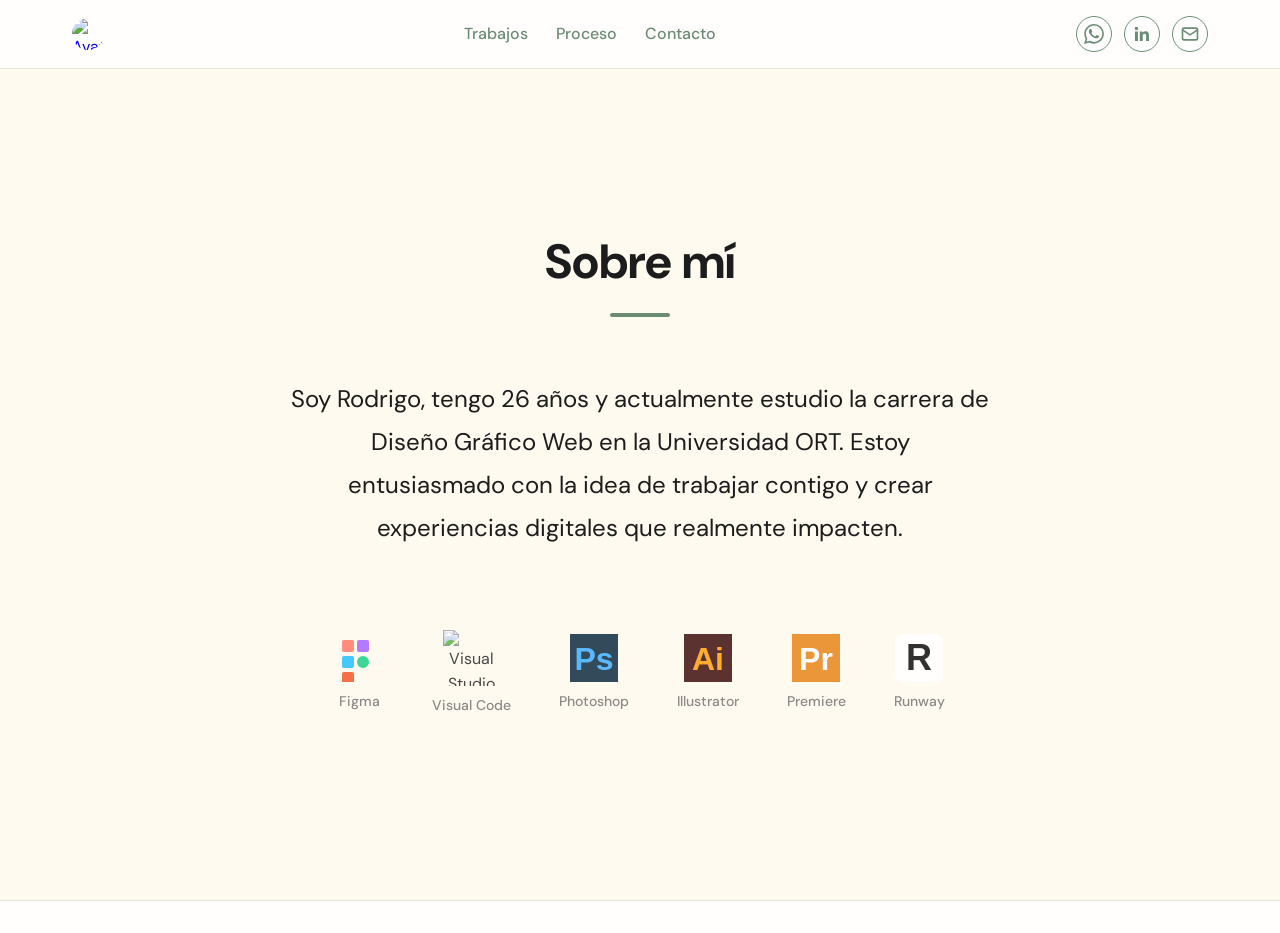
==== sobre-mi/sobremi.html @ 4bc50e7a "Unify only header-to-gallery spacing across projects." ====
﻿<!DOCTYPE html>
<html lang="es">
<head>
  <!-- Google Tag Manager -->
  <script>(function(w,d,s,l,i){w[l]=w[l]||[];w[l].push({'gtm.start':
  new Date().getTime(),event:'gtm.js'});var f=d.getElementsByTagName(s)[0],
  j=d.createElement(s),dl=l!='dataLayer'?'&l='+l:'';j.async=true;j.src=
  'https://www.googletagmanager.com/gtm.js?id='+i+dl;f.parentNode.insertBefore(j,f);
  })(window,document,'script','dataLayer','GTM-TQRMFVGJ');</script>
  <!-- End Google Tag Manager -->
  
  <meta charset="utf-8" />
  <meta name="viewport" content="width=device-width, initial-scale=1" />
  <title>Sobre mí — Rodrigo Caimi</title>
  <link rel="preconnect" href="https://fonts.googleapis.com">
  <link rel="preconnect" href="https://fonts.gstatic.com" crossorigin>
  <link href="https://fonts.googleapis.com/css2?family=DM+Sans:ital,opsz,wght@0,9..40,100..1000;1,9..40,100..1000&display=swap" rel="stylesheet">
  <link rel="stylesheet" href="../css/styles.css?v=20260715d">
</head>
<body>
  <!-- Google Tag Manager (noscript) -->
  <noscript><iframe src="https://www.googletagmanager.com/ns.html?id=GTM-TQRMFVGJ"
  height="0" width="0" style="display:none;visibility:hidden"></iframe></noscript>
  <!-- End Google Tag Manager (noscript) -->
  
  <header>
    <div class="header-inner">
      <div class="logo">
        <a href="../index.html" aria-label="Inicio">
          <img class="logo-mark" src="https://avatars.githubusercontent.com/u/124599?v=4" alt="Avatar" width="32" height="32" style="border-radius:50%; display:block;"/>
        </a>
      </div>
      <nav>
        <a href="../index.html#trabajos">Trabajos</a>
        <a href="../index.html#proceso">Proceso</a>
        <a href="../index.html#contacto">Contacto</a>
      </nav>
      <div class="actions">
        <!-- WhatsApp -->
        <a class="icon-btn" href="https://wa.me/59898367025" target="_blank" rel="noopener" title="WhatsApp" aria-label="WhatsApp">
          <svg width="20" height="20" viewBox="0 0 24 24" fill="currentColor" aria-hidden="true">
            <path d="M20.52 3.48A11.86 11.86 0 0 0 12.06 0C5.58.03.31 5.3.34 11.78c.01 2.07.54 4.08 1.55 5.86L0 24l6.5-1.85a11.73 11.73 0 0 0 5.58 1.43h.05c6.47 0 11.74-5.27 11.76-11.75a11.7 11.7 0 0 0-3.37-8.35Zm-8.46 18.1a9.73 9.73 0 0 1-4.95-1.35l-.35-.2-3.86 1.1 1.12-3.76-.23-.39a9.74 9.74 0 0 1-1.49-5.2C2.28 6.41 6.8 1.9 12.1 1.9a9.79 9.79 0 0 1 6.95 2.88 9.76 9.76 0 0 1 2.85 6.96c-.02 5.37-4.53 9.88-9.84 9.84Zm5.6-7.29c-.31-.16-1.82-.9-2.1-1.01-.28-.1-.49-.16-.7.16-.2.31-.8 1.01-.98 1.22-.18.2-.36.23-.67.08-.31-.16-1.3-.48-2.48-1.52-.92-.82-1.54-1.84-1.72-2.15-.18-.31-.02-.48.14-.64.14-.14.31-.36.46-.54.15-.18.2-.31.31-.52.1-.2.05-.39-.03-.54-.08-.16-.7-1.68-.96-2.3-.25-.6-.5-.52-.7-.53h-.6c-.2 0-.52.08-.79.39-.27.31-1.04 1.02-1.04 2.49 0 1.46 1.07 2.87 1.22 3.07.15.21 2.1 3.19 5.08 4.47.71.31 1.26.5 1.69.64.71.22 1.36.19 1.87.12.57-.09 1.82-.74 2.08-1.45.26-.71.26-1.31.18-1.45-.07-.14-.28-.23-.59-.39Z"/>
          </svg>
        </a>
        <!-- LinkedIn -->
        <a class="icon-btn" href="https://www.linkedin.com/in/rodrigo-caimi-a429a2186/" target="_blank" rel="noopener" title="LinkedIn" aria-label="LinkedIn">
          <svg width="20" height="20" viewBox="0 0 24 24" fill="currentColor" aria-hidden="true">
            <path d="M20.45 20.45h-3.55v-5.6c0-1.34-.02-3.07-1.87-3.07-1.87 0-2.16 1.46-2.16 2.97v5.7H9.32V9h3.4v1.56h.05c.47-.9 1.62-1.85 3.33-1.85 3.56 0 4.22 2.34 4.22 5.37v6.37zM5.34 7.43a2.06 2.06 0 1 1 0-4.12 2.06 2.06 0 0 1 0 4.12zM7.12 20.45H3.55V9h3.57v11.45z"/>
          </svg>
        </a>
        <!-- Gmail - sobre -->
        <a class="icon-btn" href="https://mail.google.com/mail/?view=cm&fs=1&to=ds.rodrigocaimi@gmail.com" target="_blank" rel="noopener" title="Gmail" aria-label="Gmail">
          <svg width="20" height="20" viewBox="0 0 24 24" fill="none" stroke="currentColor" stroke-width="2">
            <rect x="3" y="5" width="18" height="14" rx="2"/>
            <polyline points="3 7 12 13 21 7"/>
          </svg>
        </a>
      </div>
    </div>
  </header>

  <main>
    <section id="sobre-mi-detalle" class="about-page">
      <div class="about-section">
        <h1>Sobre mí</h1>
        <div class="about-intro">
          <p>Soy Rodrigo, tengo 26 años y actualmente estudio la carrera de Diseño Gráfico Web en la Universidad ORT. Estoy entusiasmado con la idea de trabajar contigo y crear experiencias digitales que realmente impacten.</p>
        </div>
        <div class="tools-horizontal">
          <div class="tool-item-with-label">
            <svg width="48" height="48" viewBox="0 0 24 24" aria-hidden="true">
              <rect x="3" y="3" width="6" height="6" rx="1" fill="#FF7262"/>
              <rect x="10.5" y="3" width="6" height="6" rx="1" fill="#A259FF"/>
              <rect x="3" y="11" width="6" height="6" rx="1" fill="#1ABCFE"/>
              <circle cx="13.5" cy="14" r="3" fill="#0ACF83"/>
              <rect x="3" y="19" width="6" height="6" rx="1" fill="#F24E1E"/>
            </svg>
            <span>Figma</span>
          </div>
          <div class="tool-item-with-label">
            <img src="../IMAGENES/visual-imagen.webp" alt="Visual Studio Code" width="48" height="48">
            <span>Visual Code</span>
          </div>
          <div class="tool-item-with-label">
            <svg width="48" height="48" viewBox="0 0 24 24" aria-hidden="true">
              <rect width="24" height="24" fill="#001e36"/>
              <text x="12" y="18" font-family="Arial, sans-serif" font-size="16" font-weight="bold" fill="#31A8FF" text-anchor="middle">Ps</text>
            </svg>
            <span>Photoshop</span>
          </div>
          <div class="tool-item-with-label">
            <svg width="48" height="48" viewBox="0 0 24 24" aria-hidden="true">
              <rect width="24" height="24" fill="#330000"/>
              <text x="12" y="18" font-family="Arial, sans-serif" font-size="16" font-weight="bold" fill="#FF9A00" text-anchor="middle">Ai</text>
            </svg>
            <span>Illustrator</span>
          </div>
          <div class="tool-item-with-label">
            <svg width="48" height="48" viewBox="0 0 24 24" aria-hidden="true">
              <rect width="24" height="24" fill="#E87D0D"/>
              <text x="12" y="18" font-family="Arial, sans-serif" font-size="16" font-weight="bold" fill="#fff" text-anchor="middle">Pr</text>
            </svg>
            <span>Premiere</span>
          </div>
          <div class="tool-item-with-label">
            <svg width="48" height="48" viewBox="0 0 24 24" aria-hidden="true">
              <rect width="24" height="24" fill="#fff" rx="4"/>
              <text x="12" y="18" font-family="Arial, sans-serif" font-size="18" font-weight="bold" fill="#000" text-anchor="middle">R</text>
            </svg>
            <span>Runway</span>
          </div>
        </div>
      </div>
    </section>
  </main>

  <footer>
    <div class="footer-inner">
      <div class="spacer"></div>
    </div>
  </footer>

  <!-- Start of HubSpot Embed Code -->
  <script type="text/javascript" id="hs-script-loader" async defer src="//js.hs-scripts.com/50645247.js"></script>
  <!-- End of HubSpot Embed Code -->
</body>
</html>
---- css/styles.css ----
/* ============================================
   VARIABLES
   ============================================ */
:root {
  --bg: #FFFAF0;
  --fg: #1C1C1C;
  --muted: #6E6E6E;
  --accent: #6C8DFF;
  --accent2: #E38BA3;
  --card: #FFFFFF;
  --line: #EAE4D6;
  --container: 1200px;
  --gutter: 32px;
  --header-h: 72px;
  --brand: #6b8c72;
  --brand-hover: rgba(107, 140, 114, 0.85);
}

/* ============================================
   RESET Y BASE
   ============================================ */
* {
  box-sizing: border-box;
  margin: 0;
  padding: 0;
}

html,
body {
  font-family: 'DM Sans', ui-sans-serif;
  color: var(--fg);
  background: var(--bg);
  line-height: 1.6;
  overflow-x: hidden;
}

body,
button,
input,
textarea,
select,
a,
.btn,
nav a,
.icon-btn span,
h1, h2, h3, h4, h5, h6 {
  font-family: inherit;
}

button {
  font: inherit;
}

a, a:hover, a:focus, a:active {
  text-decoration: none !important;
}



/* ============================================
   HEADER Y NAVEGACIÓN
   ============================================ */
header {
  position: fixed;
  top: 0;
  left: 0;
  width: 100%;
  z-index: 50;
  background: rgba(255, 255, 255, 0.8);
  backdrop-filter: blur(8px);
  border-bottom: 1px solid var(--line);
}

.header-inner {
  display: flex;
  justify-content: space-between;
  align-items: center;
  max-width: var(--container);
  margin: 0 auto;
  padding: 16px var(--gutter);
}

.logo-mark {
  height: 32px;
  width: auto;
  display: block;
  border-radius: 50%;
}

nav a {
  color: var(--brand);
  text-decoration: none;
  margin: 0 12px;
  font-size: 16px;
  font-weight: 500;
  transition: color .2s ease;
}

nav a:hover {
  color: var(--brand-hover);
}

/* ============================================
   ICONOS SOCIALES
   ============================================ */
.actions {
  display: flex;
  align-items: center;
  gap: 12px;
  flex-wrap: nowrap;
}

.actions a {
  text-decoration: none;
}

.icon-btn {
  width: 36px;
  height: 36px;
  border-radius: 50%;
  border: 1px solid var(--brand);
  display: flex;
  align-items: center;
  justify-content: center;
  background: #fff;
  color: var(--brand);
  transition: background .15s ease, border-color .15s ease, transform .1s ease, color .15s ease;
}

.icon-btn:hover {
  background: rgba(107, 140, 114, 0.06);
  border-color: var(--brand);
  color: var(--brand);
  transform: translateY(-1px);
}

/* ============================================
   LAYOUT PRINCIPAL
   ============================================ */
main {
  height: 100vh;
  overflow-y: scroll;
  padding-top: var(--header-h);
  scroll-behavior: smooth;
}

section {
  min-height: auto;
  display: flex;
  flex-direction: column;
  justify-content: center;
  align-items: center;
  padding: 56px 0;
  animation: fadeIn 0.7s ease-in;
}

section.hero {
  min-height: calc(100dvh - var(--header-h));
  padding: clamp(32px, 4vh, 56px) 0;
  width: 100%;
}

/* ============================================
   HERO / SOBRE MÍ
   ============================================ */
.hero {
  display: grid;
  grid-template-columns: minmax(0, 1.05fr) minmax(0, 0.95fr);
  gap: clamp(36px, 5vw, 72px);
  align-items: center;
  justify-content: center;
  max-width: min(1320px, 94vw);
  width: 100%;
  margin: 0 auto;
  padding: 0 clamp(20px, 4vw, 48px);
}

.hero-copy {
  justify-self: stretch;
  max-width: none;
}

.hero-copy h1,
.hero-copy p {
  max-width: none;
}

.hero h1 {
  font-size: clamp(56px, 7vw, 88px);
  line-height: 1.05;
  margin-bottom: 18px;
  letter-spacing: -0.03em;
}

.hero .sub {
  color: var(--muted);
  margin-bottom: 18px;
  font-size: clamp(18px, 1.6vw, 24px);
  line-height: 1.45;
}

.hero .desc {
  color: var(--fg);
  font-size: clamp(17px, 1.35vw, 20px);
  max-width: 560px;
  margin-bottom: 32px;
  line-height: 1.65;
}

.hero-image {
  width: min(560px, 40vw);
  max-width: 100%;
  aspect-ratio: 3 / 4;
  height: auto;
  border-radius: 28px;
  overflow: hidden;
  justify-self: end;
  box-shadow: 0 16px 40px rgba(0, 0, 0, 0.12);
  background: url('../IMAGENES/Principal.jpg') center center / cover no-repeat;
}

.hero .cta {
  gap: 16px;
}

.hero .btn {
  padding: 16px 28px;
  font-size: 17px;
}

#trabajos,
#proceso {
  padding: 48px 0;
}

#contacto {
  padding: 56px 0 72px;
}

@keyframes fadeIn {
  from {
    opacity: 0;
    transform: translateY(20px);
  }
  to {
    opacity: 1;
    transform: translateY(0);
  }
}

/* ============================================
   BOTONES
   ============================================ */
.cta {
  display: flex;
  gap: 20px;
  flex-wrap: wrap;
}

.btn {
  padding: 16px 32px;
  border-radius: 10px;
  border: 1px solid var(--line);
  font-weight: 600;
  font-size: 18px;
  cursor: pointer;
  text-decoration: none !important;
  transition: background .15s ease, border-color .15s ease, color .15s ease, transform .1s ease;
}

.btn-primary {
  background: var(--brand);
  color: #fff;
  border: 1px solid var(--brand);
}

.btn-primary:hover {
  background: rgba(107, 140, 114, 0.90);
  border-color: rgba(107, 140, 114, 0.90);
}

.btn-secondary {
  background: #fff;
  color: var(--brand);
  border: 1px solid var(--brand);
}

.btn-secondary:hover {
  background: rgba(107, 140, 114, 0.06);
  color: var(--brand);
  border-color: var(--brand);
}

/* ============================================
   TRABAJOS
   ============================================ */
#trabajos h2 {
  font-size: 42px;
  margin-bottom: 28px;
  text-align: center;
  position: relative;
  display: inline-block;
  padding-bottom: 16px;
}

#trabajos h2::after {
  content: '';
  position: absolute;
  bottom: 0;
  left: 50%;
  transform: translateX(-50%);
  width: 60px;
  height: 4px;
  background: var(--brand);
  border-radius: 2px;
}

.work-section {
  max-width: var(--container);
  margin: 0 auto;
  padding: 0 var(--gutter);
  text-align: center;
}

.work-container {
  display: grid;
  grid-template-columns: repeat(12, 1fr);
  grid-auto-rows: minmax(130px, auto);
  gap: 16px;
  max-width: 1200px;
  margin: 0 auto;
  grid-auto-flow: dense;
}

.card {
  background: var(--card);
  border: 1px solid var(--line);
  border-radius: 18px;
  overflow: hidden;
  transition: transform 0.35s cubic-bezier(0.22, 1, 0.36, 1), border-color 0.3s ease, box-shadow 0.35s ease;
  display: flex;
  flex-direction: column;
  cursor: pointer;
  min-height: 0;
  animation: cardIn 0.55s ease backwards;
  width: auto;
  height: auto;
}

.card:nth-child(1) { animation-delay: 0.05s; }
.card:nth-child(2) { animation-delay: 0.12s; }
.card:nth-child(3) { animation-delay: 0.19s; }
.card:nth-child(4) { animation-delay: 0.26s; }
.card:nth-child(5) { animation-delay: 0.33s; }

@keyframes cardIn {
  from {
    opacity: 0;
    transform: translateY(16px) scale(0.98);
  }
  to {
    opacity: 1;
    transform: translateY(0) scale(1);
  }
}

.card:hover {
  transform: translateY(-6px) scale(1.01);
  border-color: var(--brand);
  box-shadow: 0 14px 32px rgba(0, 0, 0, 0.1);
}

.card-featured {
  grid-column: span 7;
  grid-row: span 2;
  min-height: 340px;
}

.card-third {
  grid-column: span 4;
  grid-row: span 2;
  min-height: 340px;
}

.card-tall {
  grid-column: span 5;
  grid-row: span 2;
  min-height: 340px;
}

.card-wide {
  grid-column: span 7;
  grid-row: span 1;
  min-height: 200px;
}

.card-half,
.card-compact {
  grid-column: span 5;
  grid-row: span 1;
  min-height: 200px;
}

.card-large-h {
  grid-column: span 7;
  grid-row: span 1;
}

.card-vertical {
  grid-column: span 5;
  grid-row: span 2;
}

.card-full {
  grid-column: span 12;
  grid-row: span 1;
  min-height: 220px;
}

.card-placeholder {
  pointer-events: none;
  border-style: dashed;
  background: #F7F3EA;
}

.card-placeholder .thumb {
  background: repeating-linear-gradient(
    -45deg,
    #EAE4D6,
    #EAE4D6 12px,
    #F3EEE3 12px,
    #F3EEE3 24px
  );
}

.card-placeholder .card-body {
  color: var(--muted);
  font-weight: 600;
}

.thumb {
  background: #EAE4D6;
  display: flex;
  align-items: center;
  justify-content: center;
  overflow: hidden;
  flex: 1;
  min-height: 0;
  position: relative;
}

.thumb::after {
  display: none;
}

.card-featured .thumb,
.card-third .thumb,
.card-tall .thumb,
.card-vertical .thumb {
  min-height: 0;
}

.card-wide .thumb,
.card-half .thumb,
.card-compact .thumb,
.card-large-h .thumb,
.card-full .thumb {
  aspect-ratio: 16 / 9;
}

.thumb img {
  width: 100%;
  height: 100%;
  object-fit: cover;
  transition: transform 0.5s cubic-bezier(0.22, 1, 0.36, 1), filter 0.4s ease;
  filter: grayscale(0.5);
}

.card:hover .thumb img {
  transform: scale(1.06);
  filter: grayscale(0);
}

.card-body {
  padding: 14px 18px;
  font-size: 18px;
  font-weight: 700;
  text-align: left;
  flex-shrink: 0;
  display: flex;
  align-items: center;
  justify-content: space-between;
  gap: 8px;
  letter-spacing: normal;
  background: transparent;
  border-top: none;
}

.card-body::after {
  content: '→';
  color: var(--brand);
  font-size: 20px;
  opacity: 0;
  transform: translateX(-6px);
  transition: opacity 0.25s ease, transform 0.25s ease;
}

.card:hover .card-body::after {
  opacity: 1;
  transform: translateX(0);
}

.img-contain {
  object-fit: contain !important;
}

/* ============================================
   PROCESO
   ============================================ */
#proceso h2 {
  font-size: 42px;
  margin-bottom: 28px;
  text-align: center;
  position: relative;
  display: inline-block;
  padding-bottom: 16px;
}

#proceso h2::after {
  content: '';
  position: absolute;
  bottom: 0;
  left: 50%;
  transform: translateX(-50%);
  width: 60px;
  height: 4px;
  background: var(--brand);
  border-radius: 2px;
}

.process-section {
  max-width: 1400px;
  margin: 0 auto;
  padding: 0 var(--gutter);
  text-align: center;
}

.steps {
  display: grid;
  grid-template-columns: repeat(4, 1fr);
  gap: 14px;
  max-width: 1100px;
  margin: 0 auto;
  align-items: stretch;
}

.step {
  background: var(--card);
  border: 1px solid var(--line);
  border-radius: 16px;
  padding: 22px 20px;
  font-size: 15px;
  line-height: 1.6;
  box-shadow: 0 4px 12px rgba(0, 0, 0, 0.04);
  text-align: left;
  display: flex;
  flex-direction: column;
  gap: 10px;
  transition: transform 0.3s ease, border-color 0.3s ease, box-shadow 0.3s ease;
}

.step:hover {
  transform: translateY(-4px);
  border-color: rgba(107, 140, 114, 0.45);
  box-shadow: 0 10px 24px rgba(0, 0, 0, 0.08);
}

.step .head {
  display: flex;
  align-items: center;
  gap: 10px;
  color: var(--brand);
}

.step-num {
  display: inline-flex;
  align-items: center;
  justify-content: center;
  min-width: 32px;
  height: 32px;
  border-radius: 999px;
  background: rgba(107, 140, 114, 0.12);
  color: var(--brand);
  font-size: 13px;
  font-weight: 700;
  flex-shrink: 0;
}

.step h3 {
  font-size: 18px;
  margin: 0;
}

.step p {
  color: var(--muted);
  font-size: 14px;
  margin: 0;
}

.step-arrow {
  display: none;
}

/* ============================================
   SOBRE MÍ DETALLE
   ============================================ */
#sobre-mi-detalle h2 {
  font-size: 48px;
  margin-bottom: 40px;
  text-align: center;
  position: relative;
  display: inline-block;
  padding-bottom: 16px;
}

#sobre-mi-detalle h2::after {
  content: '';
  position: absolute;
  bottom: 0;
  left: 50%;
  transform: translateX(-50%);
  width: 60px;
  height: 4px;
  background: var(--brand);
  border-radius: 2px;
}

.about-section {
  max-width: var(--container);
  margin: 0 auto;
  padding: 0 var(--gutter);
  text-align: center;
}

.about-content {
  display: grid;
  grid-template-columns: 1fr 1fr;
  gap: 40px;
  max-width: 900px;
  margin: 0 auto;
}

.about-card {
  background: var(--card);
  border: 1px solid var(--line);
  border-radius: 20px;
  padding: 32px;
  box-shadow: 0 6px 14px rgba(0, 0, 0, 0.05);
}

.about-card h3 {
  font-size: 24px;
  margin-bottom: 24px;
  color: var(--brand);
}

.about-item {
  display: flex;
  align-items: flex-start;
  gap: 16px;
  text-align: left;
}

.about-item svg {
  flex-shrink: 0;
  color: var(--brand);
  margin-top: 4px;
}

.about-item p {
  margin: 0;
  line-height: 1.8;
}

.tools-grid {
  display: grid;
  grid-template-columns: repeat(3, 1fr);
  gap: 20px;
}

.tool-item {
  display: flex;
  flex-direction: column;
  align-items: center;
  gap: 8px;
  padding: 16px;
  border-radius: 12px;
  transition: background .2s ease;
}

.tool-item:hover {
  background: rgba(107, 140, 114, 0.05);
}

.tool-item svg {
  opacity: 0.8;
  transition: opacity .2s ease;
}

.tool-item:hover svg {
  opacity: 1;
}

.tool-item span {
  font-size: 14px;
  font-weight: 500;
  color: var(--muted);
}

/* ============================================
   CONTACTO
   ============================================ */
#contacto h2 {
  font-size: 42px;
  margin-bottom: 24px;
}

form {
  display: grid;
  grid-template-columns: 1fr 1fr;
  gap: 20px;
  max-width: 900px;
  width: 100%;
  font-size: 20px;
}

form .full {
  grid-column: 1 / -1;
}

input,
textarea {
  width: 100%;
  padding: 16px 18px;
  border-radius: 12px;
  border: 1px solid var(--line);
  background: var(--card);
  font: inherit;
}

textarea {
  min-height: 180px;
  resize: vertical;
}

.contact-actions {
  display: flex;
  justify-content: center;
  gap: 20px;
  margin-top: 24px;
}

/* ============================================
   RESPONSIVE
   ============================================ */
@media (max-width: 1024px) {
  section {
    padding: 44px 0;
  }

  section.hero {
    min-height: auto;
    padding: 40px 0;
  }

  .work-container {
    grid-template-columns: repeat(6, 1fr);
    grid-auto-rows: minmax(120px, auto);
  }

  .card-featured,
  .card-large-h,
  .card-wide,
  .card-full {
    grid-column: span 4;
    grid-row: span 1;
    min-height: 220px;
    height: auto;
  }

  .card-third,
  .card-tall,
  .card-compact,
  .card-half,
  .card-vertical {
    grid-column: span 2;
    grid-row: span 1;
    min-height: 220px;
    height: auto;
  }

  .steps {
    grid-template-columns: repeat(2, 1fr);
    gap: 12px;
  }
}

@media (max-width: 920px) {
  .hero {
    grid-template-columns: 1fr;
    text-align: center;
    gap: 36px;
    max-width: min(720px, 94vw);
  }

  .hero-copy {
    justify-self: center;
  }

  .hero .desc {
    margin-left: auto;
    margin-right: auto;
  }

  .hero .cta {
    justify-content: center;
  }

  .hero-image {
    justify-self: center;
    width: min(420px, 85vw);
  }

  .hero h1 {
    font-size: clamp(48px, 10vw, 64px);
  }

  form {
    grid-template-columns: 1fr;
  }

  .about-content {
    grid-template-columns: 1fr;
  }
}

@media (max-width: 640px) {
  section {
    padding: 36px 0;
  }

  #trabajos h2,
  #proceso h2,
  #contacto h2 {
    font-size: 34px;
    margin-bottom: 20px;
  }

  .work-container {
    grid-template-columns: 1fr;
    gap: 12px;
  }

  .card-featured,
  .card-third,
  .card-tall,
  .card-wide,
  .card-half,
  .card-compact,
  .card-large-h,
  .card-vertical,
  .card-full {
    grid-column: span 1;
    grid-row: span 1;
    min-height: 200px;
    height: auto;
  }

  .steps {
    grid-template-columns: 1fr;
  }

  .tools-grid {
    grid-template-columns: repeat(2, 1fr);
  }
}

/* ============================================
   DETALLE DE TRABAJO
   ============================================ */
.work-detail-hero {
  max-width: var(--container);
  width: 100%;
  margin: 0 auto;
  padding: 0 var(--gutter);
}

/* Galería: imagen principal + miniaturas */
.gallery {
  display: grid;
  grid-template-columns: 4fr 1fr;
  gap: 20px;
  align-items: stretch;
}

.main-image {
  border: 1px solid var(--line);
  border-radius: 20px;
  overflow: hidden;
  width: 100%;
  height: 640px;
  min-width: 0;
  box-shadow: 0 8px 20px rgba(0,0,0,0.1);
  position: relative;
}

.main-image img,
.main-image video {
  position: absolute;
  inset: 0;
  width: 100%;
  height: 100%;
  object-fit: cover;
  display: block;
  background: #111;
}

.main-image iframe.drive-embed {
  position: absolute;
  inset: 0;
  width: 100%;
  height: 100%;
  border: 0;
  background: #111;
}

.drive-fallback {
  position: absolute;
  inset: 0;
  display: block;
}

.drive-fallback img {
  position: absolute;
  inset: 0;
  width: 100%;
  height: 100%;
  object-fit: cover;
}

.drive-fallback-label {
  position: absolute;
  left: 50%;
  bottom: 18px;
  transform: translateX(-50%);
  background: rgba(0, 0, 0, 0.7);
  color: #fff;
  padding: 10px 14px;
  border-radius: 999px;
  font-size: 14px;
  white-space: nowrap;
  z-index: 2;
}

/* Solo espaciado header → cajas (igual en todos, como Café). No cambia layout de galerías. */
body[data-proyecto-id="1"] .work-detail-hero,
body[data-proyecto-id="2"] .work-detail-hero,
body[data-proyecto-id="3"] .work-detail-hero,
body[data-proyecto-id="4"] .work-detail-hero,
body[data-proyecto-id="5"] .work-detail-hero {
  padding-top: 48px !important;
}

body[data-proyecto-id="1"] .gallery,
body[data-proyecto-id="5"] .gallery {
  margin-top: 28px;
}

/* Galería vertical: Mayo Amarillo + Totem de Café */
body[data-proyecto-id="2"] .gallery,
body[data-proyecto-id="3"] .gallery {
  grid-template-columns: minmax(0, 4fr) minmax(110px, 1fr);
  gap: 16px;
  align-items: stretch;
  max-width: 980px;
  margin: 28px auto 0;
}

body[data-proyecto-id="2"] .main-image,
body[data-proyecto-id="3"] .main-image {
  height: auto;
  aspect-ratio: 9 / 16;
  max-height: min(78vh, 780px);
  width: 100%;
  border-radius: 20px;
  background: #f3f0e8;
}

body[data-proyecto-id="3"] .main-image {
  aspect-ratio: 972 / 1243;
  background: #dceef5;
}

body[data-proyecto-id="2"] .main-image img,
body[data-proyecto-id="3"] .main-image img {
  object-fit: contain !important;
  object-position: center center;
  background: inherit;
}

body[data-proyecto-id="2"] .thumbnails,
body[data-proyecto-id="3"] .thumbnails {
  display: grid;
  grid-template-columns: 1fr;
  grid-template-rows: repeat(4, 1fr);
  gap: 12px;
  height: 100%;
  align-self: stretch;
  max-height: min(78vh, 780px);
}

body[data-proyecto-id="2"] .thumb-item,
body[data-proyecto-id="3"] .thumb-item {
  border-radius: 12px;
  height: 100%;
  min-height: 0;
  overflow: hidden;
}

body[data-proyecto-id="2"] .thumb-item img,
body[data-proyecto-id="3"] .thumb-item img {
  width: 100%;
  height: 100%;
  object-fit: cover;
  object-position: center;
  display: block;
}

@media (max-width: 920px) {
  body[data-proyecto-id="2"] .gallery,
  body[data-proyecto-id="3"] .gallery {
    grid-template-columns: 1fr;
    max-width: 420px;
  }

  body[data-proyecto-id="2"] .main-image,
  body[data-proyecto-id="3"] .main-image {
    max-height: none;
  }

  body[data-proyecto-id="2"] .thumbnails,
  body[data-proyecto-id="3"] .thumbnails {
    grid-template-columns: repeat(4, 1fr);
    grid-template-rows: none;
    max-height: none;
    height: auto;
  }

  body[data-proyecto-id="2"] .thumb-item,
  body[data-proyecto-id="3"] .thumb-item {
    aspect-ratio: 9 / 16;
  }

  body[data-proyecto-id="3"] .thumb-item {
    aspect-ratio: 972 / 1243;
  }
}

.thumb-item.is-active {
  border-color: var(--brand);
}

.thumb-item.is-video {
  position: relative;
}

.thumb-item.is-video::after {
  content: '';
  position: absolute;
  inset: 0;
  margin: auto;
  width: 28px;
  height: 28px;
  border-radius: 50%;
  background: rgba(0, 0, 0, 0.55);
  box-shadow: inset 0 0 0 1px rgba(255, 255, 255, 0.35);
  background-image: url("data:image/svg+xml,%3Csvg xmlns='http://www.w3.org/2000/svg' width='12' height='12' viewBox='0 0 12 12'%3E%3Cpath fill='white' d='M3 1.5v9l8-4.5z'/%3E%3C/svg%3E");
  background-repeat: no-repeat;
  background-position: 55% 50%;
}

.thumbnails {
  display: grid;
  grid-template-columns: 1fr;
  gap: 12px;
}

.thumb-item {
  border: 1px solid var(--line);
  border-radius: 12px;
  overflow: hidden;
  cursor: pointer;
  transition: transform .15s ease, border-color .2s ease;
}

.thumb-item:hover {
  transform: translateY(-2px);
  border-color: var(--brand);
}

.thumb-item img {
  width: 100%;
  height: 100px;
  object-fit: cover;
  display: block;
}

/* Proyecto Fotográfico: fotos completas + altura estable */
body[data-proyecto-id="4"] .gallery {
  display: flex !important;
  flex-direction: column;
  grid-template-columns: none !important;
  gap: 20px;
  max-width: 960px;
  width: 100%;
  margin: 28px auto 0;
}

body[data-proyecto-id="4"] .main-image {
  position: relative;
  width: 100%;
  height: min(68vh, 620px) !important;
  min-height: 420px !important;
  max-height: 620px !important;
  aspect-ratio: auto !important;
  border-radius: 20px;
  background: #111;
  overflow: hidden;
  box-shadow: 0 8px 20px rgba(0, 0, 0, 0.1);
}

body[data-proyecto-id="4"] .main-image img {
  position: absolute !important;
  inset: 0 !important;
  width: 100% !important;
  height: 100% !important;
  max-height: none;
  object-fit: contain !important;
  object-position: center center;
  display: block;
  background: #111;
  margin: 0;
}

body[data-proyecto-id="4"] .thumbnails {
  display: grid !important;
  grid-template-columns: repeat(4, minmax(0, 1fr)) !important;
  grid-template-rows: none !important;
  gap: 14px;
  height: auto !important;
  max-height: none !important;
  align-self: stretch;
}

body[data-proyecto-id="4"] .thumb-item {
  border-radius: 14px;
  aspect-ratio: 4 / 3;
  height: auto !important;
  min-height: 0;
  overflow: hidden;
  background: #111;
  display: block;
  position: relative;
}

body[data-proyecto-id="4"] .thumb-item img {
  position: absolute;
  inset: 0;
  width: 100% !important;
  height: 100% !important;
  max-height: none;
  object-fit: contain !important;
  object-position: center center;
  display: block;
  background: #111;
}

@media (max-width: 920px) {
  body[data-proyecto-id="4"] .thumbnails {
    grid-template-columns: repeat(2, minmax(0, 1fr)) !important;
  }

  body[data-proyecto-id="4"] .main-image {
    height: min(58vh, 480px) !important;
    min-height: 320px !important;
    max-height: 480px !important;
  }

  body[data-proyecto-id="4"] .main-image img {
    max-height: none;
  }
}

/* Campaña Reel ORT: más ancho (sin subir la altura) */
body[data-proyecto-id="5"] .work-detail-hero,
body[data-proyecto-id="5"] .golden-section {
  max-width: min(1600px, 96vw);
  width: 100%;
  padding-left: clamp(16px, 3vw, 40px);
  padding-right: clamp(16px, 3vw, 40px);
}

body[data-proyecto-id="5"] .gallery {
  grid-template-columns: 1fr;
  gap: 20px;
}

body[data-proyecto-id="5"] .main-image {
  width: 100%;
  height: 640px;
  min-height: 0;
  border-radius: 24px;
}

body[data-proyecto-id="5"] .main-image img,
body[data-proyecto-id="5"] .main-image video {
  object-fit: contain;
  background: #151515;
}

body[data-proyecto-id="5"] .thumbnails {
  display: grid;
  grid-template-columns: repeat(4, minmax(0, 1fr));
  gap: 16px;
}

body[data-proyecto-id="5"] .thumb-item {
  border-radius: 14px;
  width: 100%;
}

body[data-proyecto-id="5"] .thumb-item img {
  width: 100%;
  height: 120px;
  object-fit: cover;
}

body[data-proyecto-id="5"] .golden-vertical {
  gap: 18px;
  width: 100%;
}

body[data-proyecto-id="5"] .golden-vertical .golden-item {
  width: 100%;
  border-radius: 16px;
  padding: 22px 36px;
}

body[data-proyecto-id="5"] .golden-vertical .golden-item h3 {
  font-size: 22px;
  margin-bottom: 10px;
}

body[data-proyecto-id="5"] .golden-vertical .golden-item p {
  font-size: 17px;
  line-height: 1.65;
  max-width: none;
}

@media (max-width: 920px) {
  body[data-proyecto-id="5"] .main-image {
    height: 520px;
  }

  body[data-proyecto-id="5"] .thumbnails {
    grid-template-columns: repeat(2, minmax(0, 1fr));
  }

  body[data-proyecto-id="5"] .thumb-item img {
    height: 100px;
  }

  body[data-proyecto-id="5"] .golden-vertical .golden-item {
    padding: 18px 20px;
  }
}

.golden-section {
  max-width: var(--container);
  width: 100%;
  margin: 0 auto;
  padding: 0 var(--gutter);
}

.golden-section h2 {
  font-size: 40px;
  margin-bottom: 28px;
  text-align: center;
}

.golden-grid {
  display: grid;
  grid-template-columns: repeat(3, 1fr);
  gap: 24px;
}

/* Variante vertical (de arriba hacia abajo) */
.golden-vertical {
  display: grid;
  grid-template-columns: 1fr;
  gap: 16px;
}

.golden-vertical .golden-card {
  padding: 0;
  border: none;
  box-shadow: none;
}

.golden-vertical .golden-item {
  background: var(--card);
  border: 1px solid var(--line);
  border-radius: 12px;
  padding: 20px;
}

.golden-card {
  background: var(--card);
  border: 1px solid var(--line);
  border-radius: 16px;
  padding: 24px;
  box-shadow: 0 6px 14px rgba(0, 0, 0, 0.05);
}

.golden-card h3 {
  color: var(--brand);
  margin-bottom: 8px;
  font-size: 20px;
}

.golden-card p {
  color: var(--muted);
}

@media (max-width: 920px) {
  .main-image {
    height: 520px;
  }

  .golden-grid {
    grid-template-columns: 1fr;
  }

  .gallery {
    grid-template-columns: 1fr;
  }
}

/* ============================================
   FOOTER
   ============================================ */
footer {
  width: 100%;
  border-top: 1px solid var(--line);
  background: rgba(255, 255, 255, 0.8);
}

.footer-inner {
  max-width: var(--container);
  margin: 0 auto;
  padding: 16px var(--gutter);
  display: flex;
  align-items: center;
}

.footer-inner .spacer {
  flex: 1;
}

.footer-link {
  color: var(--brand);
  font-weight: 600;
  border: 1px solid var(--brand);
  padding: 8px 14px;
  border-radius: 999px;
  background: #fff;
  transition: background .15s ease, color .15s ease, border-color .15s ease;
}

.footer-link:hover {
  background: rgba(107, 140, 114, 0.06);
  color: var(--brand);
  border-color: var(--brand);
}

/* ============================================
   PÁGINA SOBRE MÍ
   ============================================ */
.about-page {
  padding-top: calc(var(--header-h) + 80px);
}

.about-page h1 {
  font-size: 48px;
  margin-bottom: 60px;
  text-align: center;
  position: relative;
  display: inline-block;
  padding-bottom: 16px;
  width: 100%;
}

.about-page h1::after {
  content: '';
  position: absolute;
  bottom: 0;
  left: 50%;
  transform: translateX(-50%);
  width: 60px;
  height: 4px;
  background: var(--brand);
  border-radius: 2px;
}

.about-intro {
  max-width: 700px;
  margin: 0 auto 80px;
  text-align: center;
}

.about-intro p {
  font-size: 24px;
  line-height: 1.8;
  color: var(--fg);
  margin: 0;
}

.tools-horizontal {
  display: flex;
  justify-content: center;
  align-items: center;
  gap: 48px;
  flex-wrap: wrap;
  max-width: 900px;
  margin: 0 auto;
}

.tool-item-with-label {
  display: flex;
  flex-direction: column;
  align-items: center;
  gap: 8px;
  opacity: 0.8;
  transition: opacity .2s ease;
}

.tool-item-with-label:hover {
  opacity: 1;
}

.tool-item-with-label img {
  width: 56px;
  height: 56px;
  object-fit: contain;
}

.tool-item-with-label span {
  font-size: 14px;
  font-weight: 500;
  color: var(--muted);
}

@media (max-width: 768px) {
  .tools-horizontal {
    gap: 32px;
  }
}

@media (max-width: 480px) {
  .about-intro p {
    font-size: 20px;
  }
  
  .tools-horizontal {
    gap: 24px;
  }
  
  .tool-item-with-label svg {
    width: 40px;
    height: 40px;
  }
}

/* ============================================
   OTROS PROYECTOS
   ============================================ */
.other-projects-section {
  padding: 40px 0;
}

.other-projects-section h2 {
  font-size: 40px;
  margin-bottom: 40px;
  text-align: center;
  position: relative;
  display: inline-block;
  padding-bottom: 16px;
  width: 100%;
}

.other-projects-section h2::after {
  content: '';
  position: absolute;
  bottom: 0;
  left: 50%;
  transform: translateX(-50%);
  width: 60px;
  height: 4px;
  background: var(--brand);
  border-radius: 2px;
}

.other-projects-grid {
  display: grid;
  grid-template-columns: repeat(2, 1fr);
  gap: 40px;
  max-width: var(--container);
  margin: 0 auto;
  padding: 0 var(--gutter);
}

.other-project-card {
  background: var(--card);
  border: 1px solid var(--line);
  border-radius: 20px;
  overflow: hidden;
  transition: transform .3s ease, border-color .3s ease, box-shadow .3s ease;
  display: flex;
  flex-direction: column;
  text-decoration: none;
}

.other-project-card:hover {
  transform: translateY(-8px);
  border-color: var(--brand);
  box-shadow: 0 12px 30px rgba(0, 0, 0, 0.12);
}

.other-project-image {
  width: 100%;
  aspect-ratio: 16/9;
  overflow: hidden;
  background: var(--line);
}

.other-project-image img {
  width: 100%;
  height: 100%;
  object-fit: cover;
  transition: transform .4s ease, filter .4s ease;
  filter: grayscale(0.8);
}

.other-project-card:hover .other-project-image img {
  transform: scale(1.1);
  filter: grayscale(0);
}

.other-project-content {
  padding: 32px;
}

.other-project-content h3 {
  font-size: 28px;
  font-weight: 700;
  text-align: center;
  color: var(--fg);
}

@media (max-width: 920px) {
  .other-projects-grid {
    grid-template-columns: 1fr;
  }
}
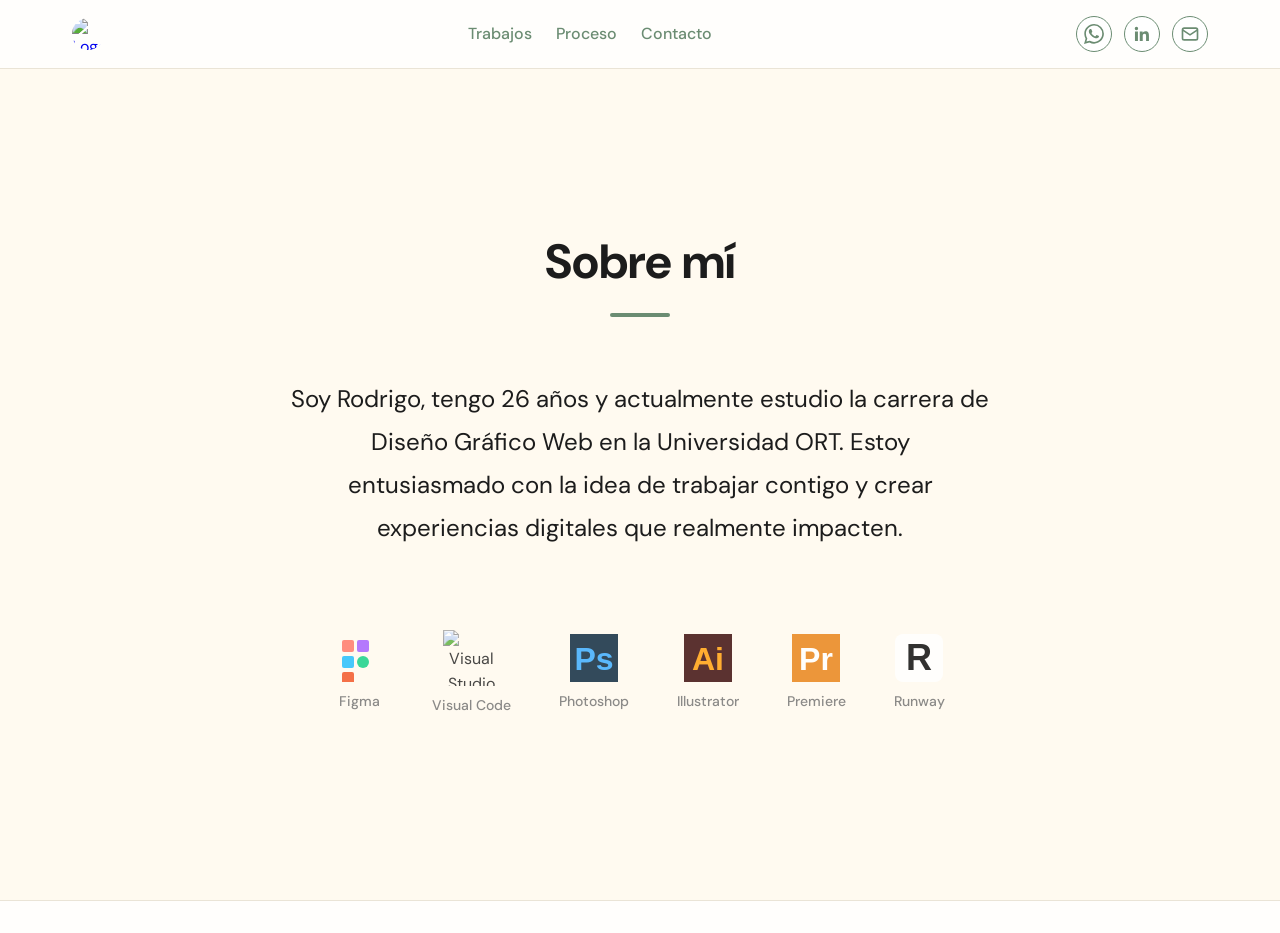
==== commit 7d51b007: "Make header mobile-friendly and fix Google search title." ====
--- a/sobre-mi/sobremi.html
+++ b/sobre-mi/sobremi.html
@@ -15,7 +15,7 @@
   <link rel="preconnect" href="https://fonts.googleapis.com">
   <link rel="preconnect" href="https://fonts.gstatic.com" crossorigin>
   <link href="https://fonts.googleapis.com/css2?family=DM+Sans:ital,opsz,wght@0,9..40,100..1000;1,9..40,100..1000&display=swap" rel="stylesheet">
-  <link rel="stylesheet" href="../css/styles.css?v=20260715d">
+  <link rel="stylesheet" href="../css/styles.css?v=20260717a">
 </head>
 <body>
   <!-- Google Tag Manager (noscript) -->
@@ -27,34 +27,36 @@
     <div class="header-inner">
       <div class="logo">
         <a href="../index.html" aria-label="Inicio">
-          <img class="logo-mark" src="https://avatars.githubusercontent.com/u/124599?v=4" alt="Avatar" width="32" height="32" style="border-radius:50%; display:block;"/>
+          <img class="logo-mark" src="../IMAGENES/ICONO-PARA-PAGINA.webp" alt="Logo" width="32" height="32" style="border-radius:50%; display:block;"/>
         </a>
       </div>
-      <nav>
+      <nav class="site-nav" id="site-nav">
         <a href="../index.html#trabajos">Trabajos</a>
         <a href="../index.html#proceso">Proceso</a>
         <a href="../index.html#contacto">Contacto</a>
       </nav>
-      <div class="actions">
-        <!-- WhatsApp -->
-        <a class="icon-btn" href="https://wa.me/59898367025" target="_blank" rel="noopener" title="WhatsApp" aria-label="WhatsApp">
-          <svg width="20" height="20" viewBox="0 0 24 24" fill="currentColor" aria-hidden="true">
-            <path d="M20.52 3.48A11.86 11.86 0 0 0 12.06 0C5.58.03.31 5.3.34 11.78c.01 2.07.54 4.08 1.55 5.86L0 24l6.5-1.85a11.73 11.73 0 0 0 5.58 1.43h.05c6.47 0 11.74-5.27 11.76-11.75a11.7 11.7 0 0 0-3.37-8.35Zm-8.46 18.1a9.73 9.73 0 0 1-4.95-1.35l-.35-.2-3.86 1.1 1.12-3.76-.23-.39a9.74 9.74 0 0 1-1.49-5.2C2.28 6.41 6.8 1.9 12.1 1.9a9.79 9.79 0 0 1 6.95 2.88 9.76 9.76 0 0 1 2.85 6.96c-.02 5.37-4.53 9.88-9.84 9.84Zm5.6-7.29c-.31-.16-1.82-.9-2.1-1.01-.28-.1-.49-.16-.7.16-.2.31-.8 1.01-.98 1.22-.18.2-.36.23-.67.08-.31-.16-1.3-.48-2.48-1.52-.92-.82-1.54-1.84-1.72-2.15-.18-.31-.02-.48.14-.64.14-.14.31-.36.46-.54.15-.18.2-.31.31-.52.1-.2.05-.39-.03-.54-.08-.16-.7-1.68-.96-2.3-.25-.6-.5-.52-.7-.53h-.6c-.2 0-.52.08-.79.39-.27.31-1.04 1.02-1.04 2.49 0 1.46 1.07 2.87 1.22 3.07.15.21 2.1 3.19 5.08 4.47.71.31 1.26.5 1.69.64.71.22 1.36.19 1.87.12.57-.09 1.82-.74 2.08-1.45.26-.71.26-1.31.18-1.45-.07-.14-.28-.23-.59-.39Z"/>
-          </svg>
-        </a>
-        <!-- LinkedIn -->
-        <a class="icon-btn" href="https://www.linkedin.com/in/rodrigo-caimi-a429a2186/" target="_blank" rel="noopener" title="LinkedIn" aria-label="LinkedIn">
-          <svg width="20" height="20" viewBox="0 0 24 24" fill="currentColor" aria-hidden="true">
-            <path d="M20.45 20.45h-3.55v-5.6c0-1.34-.02-3.07-1.87-3.07-1.87 0-2.16 1.46-2.16 2.97v5.7H9.32V9h3.4v1.56h.05c.47-.9 1.62-1.85 3.33-1.85 3.56 0 4.22 2.34 4.22 5.37v6.37zM5.34 7.43a2.06 2.06 0 1 1 0-4.12 2.06 2.06 0 0 1 0 4.12zM7.12 20.45H3.55V9h3.57v11.45z"/>
-          </svg>
-        </a>
-        <!-- Gmail - sobre -->
-        <a class="icon-btn" href="https://mail.google.com/mail/?view=cm&fs=1&to=ds.rodrigocaimi@gmail.com" target="_blank" rel="noopener" title="Gmail" aria-label="Gmail">
-          <svg width="20" height="20" viewBox="0 0 24 24" fill="none" stroke="currentColor" stroke-width="2">
-            <rect x="3" y="5" width="18" height="14" rx="2"/>
-            <polyline points="3 7 12 13 21 7"/>
-          </svg>
-        </a>
+      <div class="header-right">
+        <div class="actions">
+          <a class="icon-btn" href="https://wa.me/59898367025" target="_blank" rel="noopener" title="WhatsApp" aria-label="WhatsApp">
+            <svg width="20" height="20" viewBox="0 0 24 24" fill="currentColor" aria-hidden="true">
+              <path d="M20.52 3.48A11.86 11.86 0 0 0 12.06 0C5.58.03.31 5.3.34 11.78c.01 2.07.54 4.08 1.55 5.86L0 24l6.5-1.85a11.73 11.73 0 0 0 5.58 1.43h.05c6.47 0 11.74-5.27 11.76-11.75a11.7 11.7 0 0 0-3.37-8.35Zm-8.46 18.1a9.73 9.73 0 0 1-4.95-1.35l-.35-.2-3.86 1.1 1.12-3.76-.23-.39a9.74 9.74 0 0 1-1.49-5.2C2.28 6.41 6.8 1.9 12.1 1.9a9.79 9.79 0 0 1 6.95 2.88 9.76 9.76 0 0 1 2.85 6.96c-.02 5.37-4.53 9.88-9.84 9.84Zm5.6-7.29c-.31-.16-1.82-.9-2.1-1.01-.28-.1-.49-.16-.7.16-.2.31-.8 1.01-.98 1.22-.18.2-.36.23-.67.08-.31-.16-1.3-.48-2.48-1.52-.92-.82-1.54-1.84-1.72-2.15-.18-.31-.02-.48.14-.64.14-.14.31-.36.46-.54.15-.18.2-.31.31-.52.1-.2.05-.39-.03-.54-.08-.16-.7-1.68-.96-2.3-.25-.6-.5-.52-.7-.53h-.6c-.2 0-.52.08-.79.39-.27.31-1.04 1.02-1.04 2.49 0 1.46 1.07 2.87 1.22 3.07.15.21 2.1 3.19 5.08 4.47.71.31 1.26.5 1.69.64.71.22 1.36.19 1.87.12.57-.09 1.82-.74 2.08-1.45.26-.71.26-1.31.18-1.45-.07-.14-.28-.23-.59-.39Z"/>
+            </svg>
+          </a>
+          <a class="icon-btn" href="https://www.linkedin.com/in/rodrigo-caimi-a429a2186/" target="_blank" rel="noopener" title="LinkedIn" aria-label="LinkedIn">
+            <svg width="20" height="20" viewBox="0 0 24 24" fill="currentColor" aria-hidden="true">
+              <path d="M20.45 20.45h-3.55v-5.6c0-1.34-.02-3.07-1.87-3.07-1.87 0-2.16 1.46-2.16 2.97v5.7H9.32V9h3.4v1.56h.05c.47-.9 1.62-1.85 3.33-1.85 3.56 0 4.22 2.34 4.22 5.37v6.37zM5.34 7.43a2.06 2.06 0 1 1 0-4.12 2.06 2.06 0 0 1 0 4.12zM7.12 20.45H3.55V9h3.57v11.45z"/>
+            </svg>
+          </a>
+          <a class="icon-btn" href="https://mail.google.com/mail/?view=cm&fs=1&to=ds.rodrigocaimi@gmail.com" target="_blank" rel="noopener" title="Gmail" aria-label="Gmail">
+            <svg width="20" height="20" viewBox="0 0 24 24" fill="none" stroke="currentColor" stroke-width="2">
+              <rect x="3" y="5" width="18" height="14" rx="2"/>
+              <polyline points="3 7 12 13 21 7"/>
+            </svg>
+          </a>
+        </div>
+        <button class="nav-toggle" type="button" aria-label="Abrir menú" aria-expanded="false" aria-controls="site-nav">
+          <span class="nav-toggle-bars" aria-hidden="true"></span>
+        </button>
       </div>
     </div>
   </header>
@@ -120,6 +122,7 @@
     </div>
   </footer>
 
+  <script src="../js/nav.js?v=20260717a"></script>
   <!-- Start of HubSpot Embed Code -->
   <script type="text/javascript" id="hs-script-loader" async defer src="//js.hs-scripts.com/50645247.js"></script>
   <!-- End of HubSpot Embed Code -->
--- a/css/styles.css
+++ b/css/styles.css
@@ -75,9 +75,11 @@
   display: flex;
   justify-content: space-between;
   align-items: center;
+  gap: 16px;
   max-width: var(--container);
   margin: 0 auto;
   padding: 16px var(--gutter);
+  position: relative;
 }
 
 .logo-mark {
@@ -85,19 +87,90 @@
   width: auto;
   display: block;
   border-radius: 50%;
-}
-
-nav a {
+  flex-shrink: 0;
+}
+
+.site-nav {
+  display: flex;
+  align-items: center;
+  flex-wrap: nowrap;
+}
+
+.site-nav a {
   color: var(--brand);
   text-decoration: none;
   margin: 0 12px;
   font-size: 16px;
   font-weight: 500;
   transition: color .2s ease;
-}
-
-nav a:hover {
+  white-space: nowrap;
+}
+
+.site-nav a:hover {
   color: var(--brand-hover);
+}
+
+.header-right {
+  display: flex;
+  align-items: center;
+  gap: 10px;
+  flex-shrink: 0;
+}
+
+.nav-toggle {
+  display: none;
+  width: 40px;
+  height: 40px;
+  border-radius: 10px;
+  border: 1px solid var(--line);
+  background: #fff;
+  color: var(--brand);
+  align-items: center;
+  justify-content: center;
+  cursor: pointer;
+  padding: 0;
+}
+
+.nav-toggle:hover {
+  border-color: var(--brand);
+  background: rgba(107, 140, 114, 0.06);
+}
+
+.nav-toggle-bars {
+  display: block;
+  width: 18px;
+  height: 2px;
+  background: currentColor;
+  position: relative;
+  border-radius: 2px;
+}
+
+.nav-toggle-bars::before,
+.nav-toggle-bars::after {
+  content: '';
+  position: absolute;
+  left: 0;
+  width: 18px;
+  height: 2px;
+  background: currentColor;
+  border-radius: 2px;
+}
+
+.nav-toggle-bars::before { top: -6px; }
+.nav-toggle-bars::after { top: 6px; }
+
+header.is-nav-open .nav-toggle-bars {
+  background: transparent;
+}
+
+header.is-nav-open .nav-toggle-bars::before {
+  top: 0;
+  transform: rotate(45deg);
+}
+
+header.is-nav-open .nav-toggle-bars::after {
+  top: 0;
+  transform: rotate(-45deg);
 }
 
 /* ============================================
@@ -806,6 +879,62 @@
 }
 
 @media (max-width: 920px) {
+  :root {
+    --gutter: 16px;
+    --header-h: 64px;
+  }
+
+  .header-inner {
+    padding: 12px var(--gutter);
+    flex-wrap: wrap;
+  }
+
+  .nav-toggle {
+    display: inline-flex;
+  }
+
+  .site-nav {
+    display: none;
+    order: 3;
+    width: 100%;
+    flex-direction: column;
+    align-items: stretch;
+    gap: 4px;
+    padding: 8px 0 4px;
+    border-top: 1px solid var(--line);
+    margin-top: 4px;
+  }
+
+  header.is-nav-open .site-nav {
+    display: flex;
+  }
+
+  .site-nav a {
+    margin: 0;
+    padding: 12px 8px;
+    font-size: 15px;
+    text-align: left;
+    border-radius: 10px;
+  }
+
+  .site-nav a:hover {
+    background: rgba(107, 140, 114, 0.08);
+  }
+
+  .actions {
+    gap: 8px;
+  }
+
+  .icon-btn {
+    width: 34px;
+    height: 34px;
+  }
+
+  .icon-btn svg {
+    width: 18px;
+    height: 18px;
+  }
+
   .hero {
     grid-template-columns: 1fr;
     text-align: center;
@@ -893,6 +1022,13 @@
   width: 100%;
   margin: 0 auto;
   padding: 0 var(--gutter);
+  /* section global usa align-items:center; sin esto la galería se colapsa */
+  align-items: stretch;
+}
+
+[data-proyecto-gallery] {
+  width: 100%;
+  align-self: stretch;
 }
 
 /* Galería: imagen principal + miniaturas */
@@ -1115,20 +1251,21 @@
   display: block;
 }
 
-/* Proyecto Fotográfico: fotos completas + altura estable */
+/* Proyecto Fotográfico: caja ancha completa + thumbs abajo (sin layout vertical Café) */
 body[data-proyecto-id="4"] .gallery {
-  display: flex !important;
-  flex-direction: column;
-  grid-template-columns: none !important;
+  display: grid !important;
+  grid-template-columns: 1fr !important;
   gap: 20px;
-  max-width: 960px;
-  width: 100%;
+  width: 100% !important;
+  max-width: 960px !important;
   margin: 28px auto 0;
+  box-sizing: border-box;
 }
 
 body[data-proyecto-id="4"] .main-image {
-  position: relative;
-  width: 100%;
+  position: relative !important;
+  width: 100% !important;
+  max-width: none !important;
   height: min(68vh, 620px) !important;
   min-height: 420px !important;
   max-height: 620px !important;
@@ -1144,7 +1281,8 @@
   inset: 0 !important;
   width: 100% !important;
   height: 100% !important;
-  max-height: none;
+  max-width: none !important;
+  max-height: none !important;
   object-fit: contain !important;
   object-position: center center;
   display: block;
@@ -1157,9 +1295,9 @@
   grid-template-columns: repeat(4, minmax(0, 1fr)) !important;
   grid-template-rows: none !important;
   gap: 14px;
+  width: 100% !important;
   height: auto !important;
   max-height: none !important;
-  align-self: stretch;
 }
 
 body[data-proyecto-id="4"] .thumb-item {
